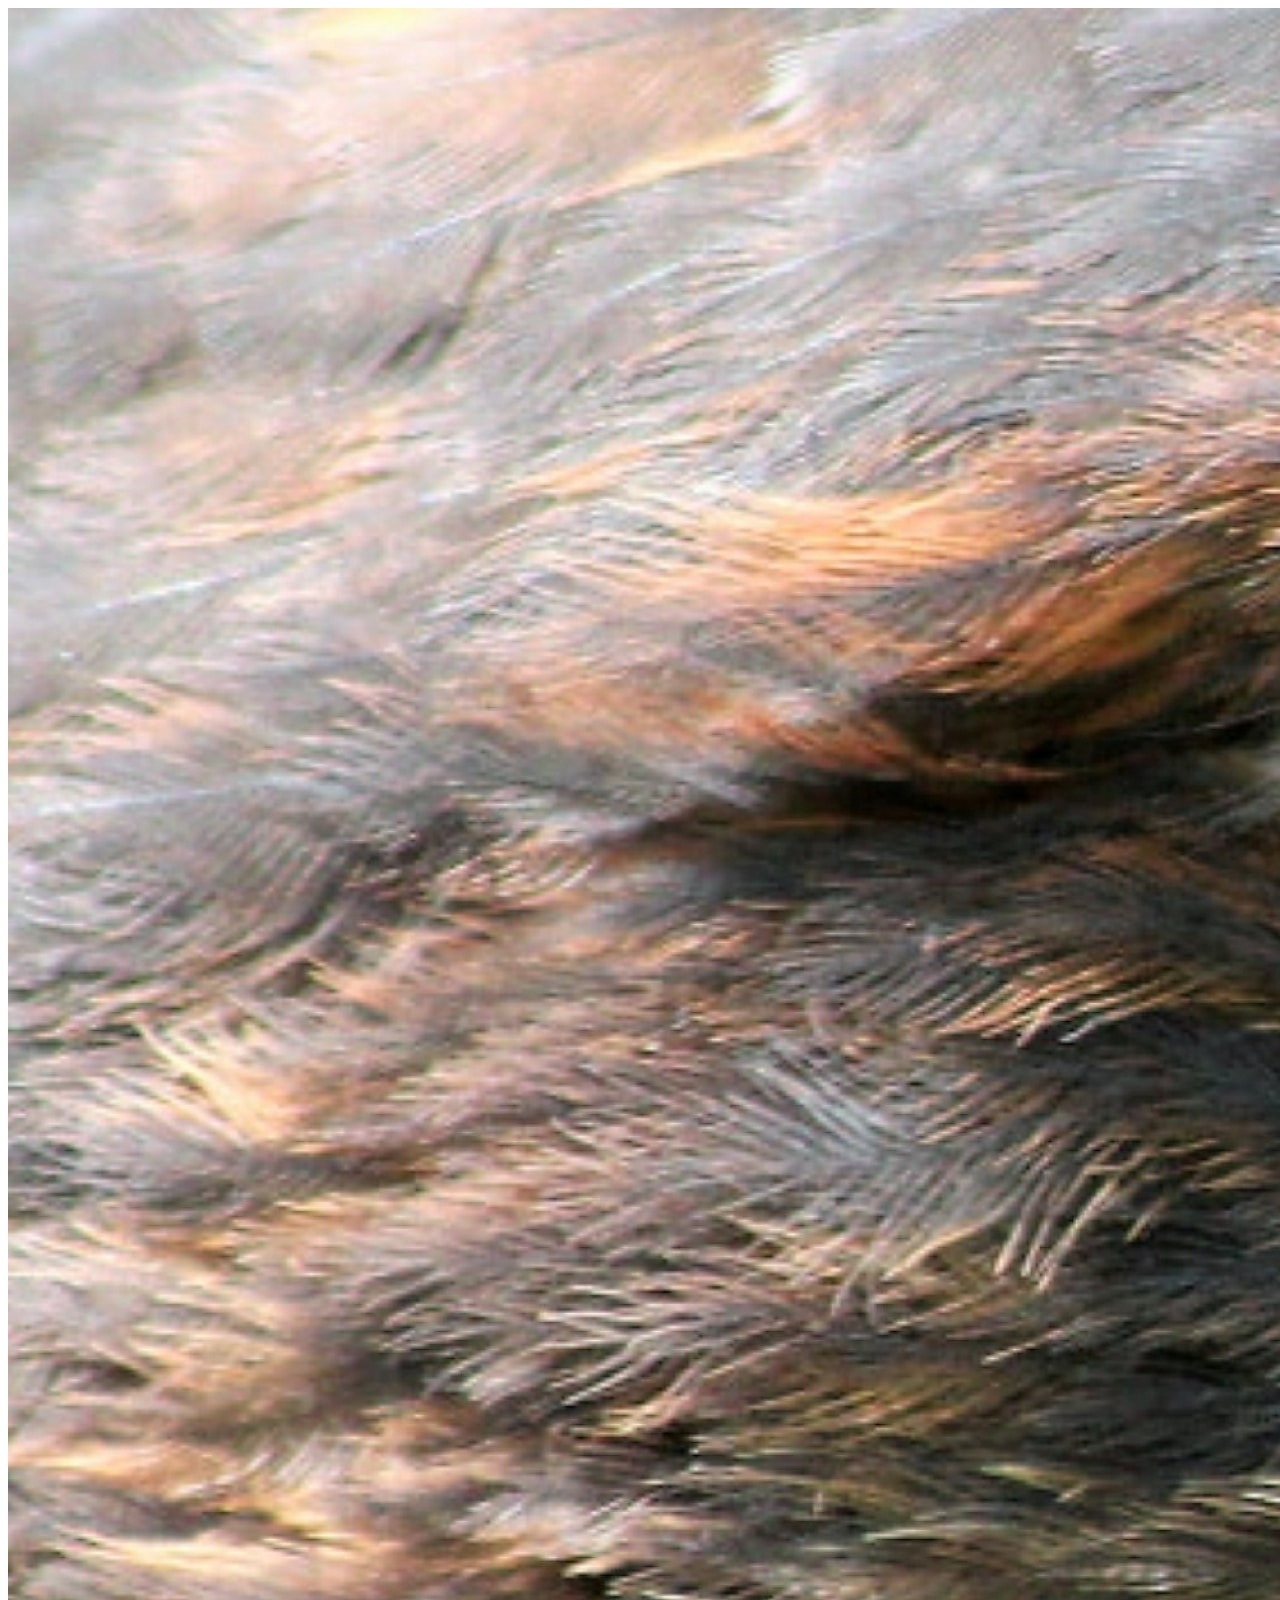
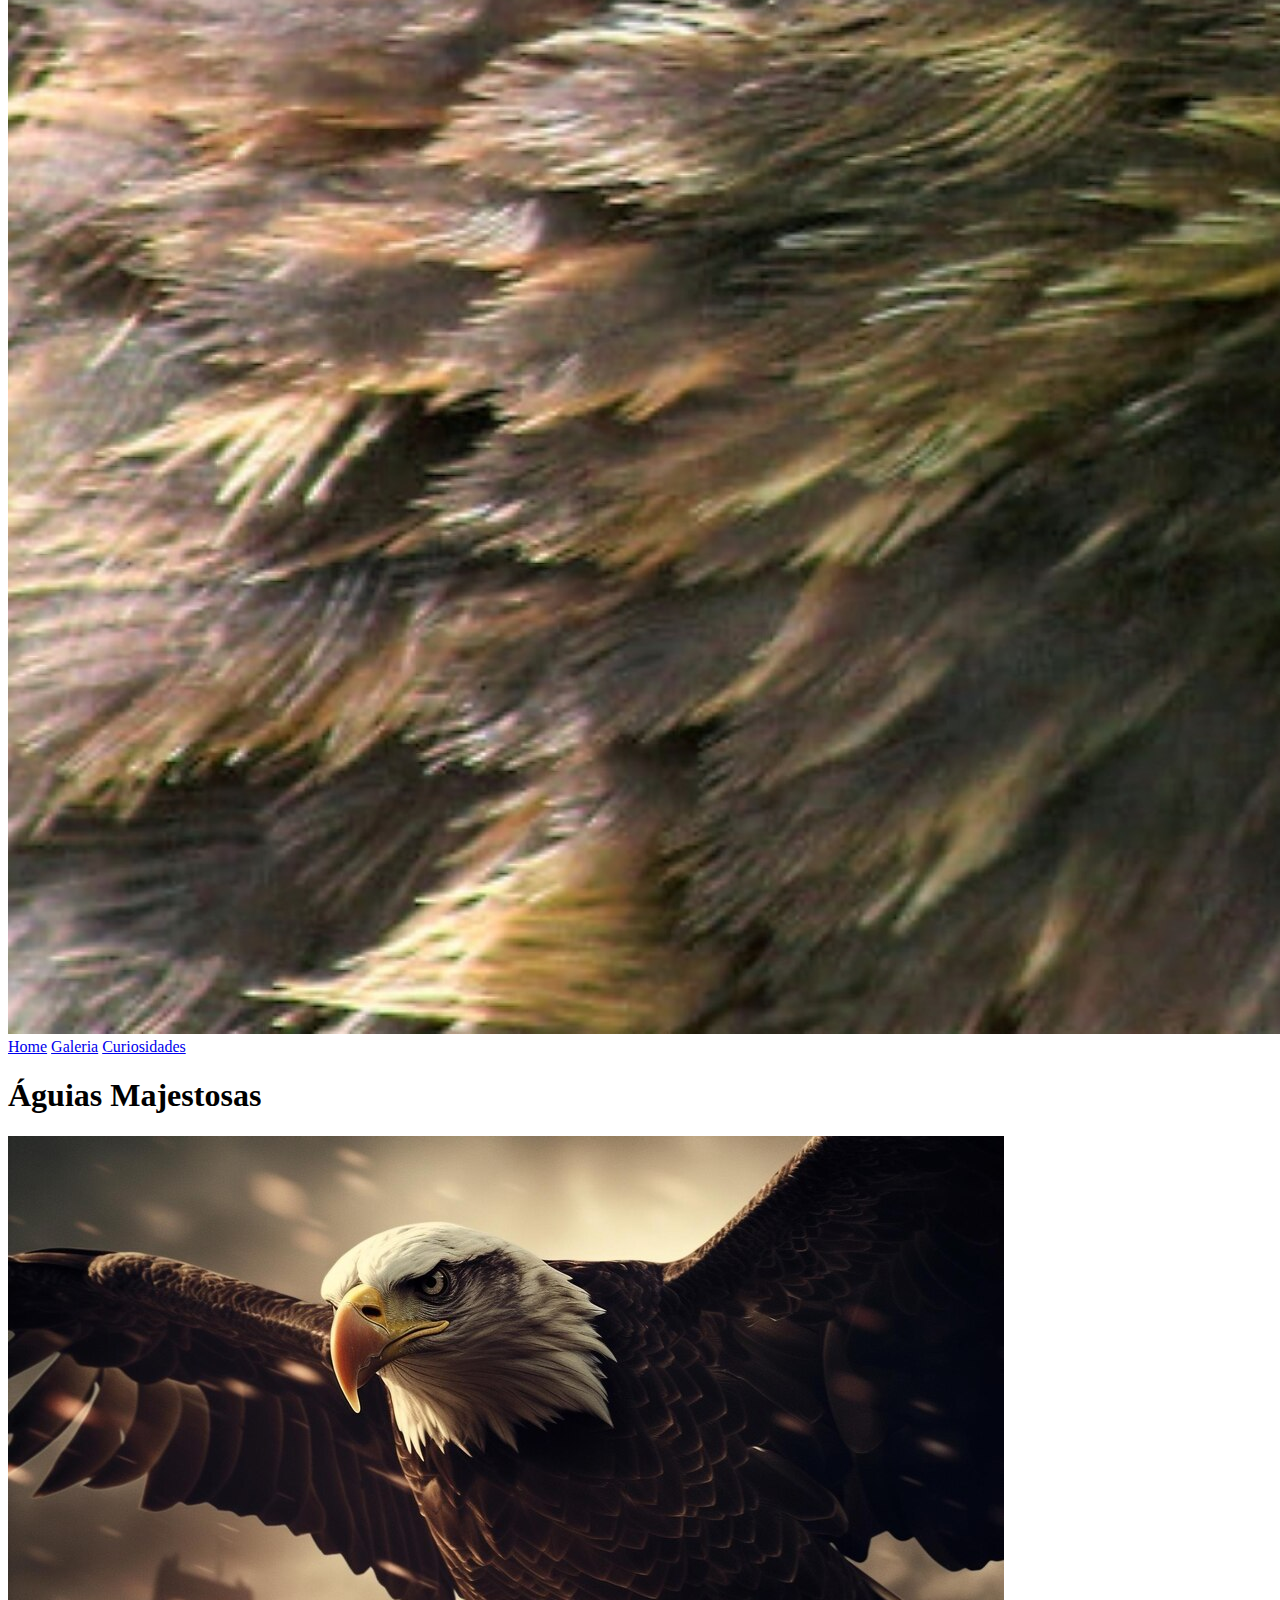
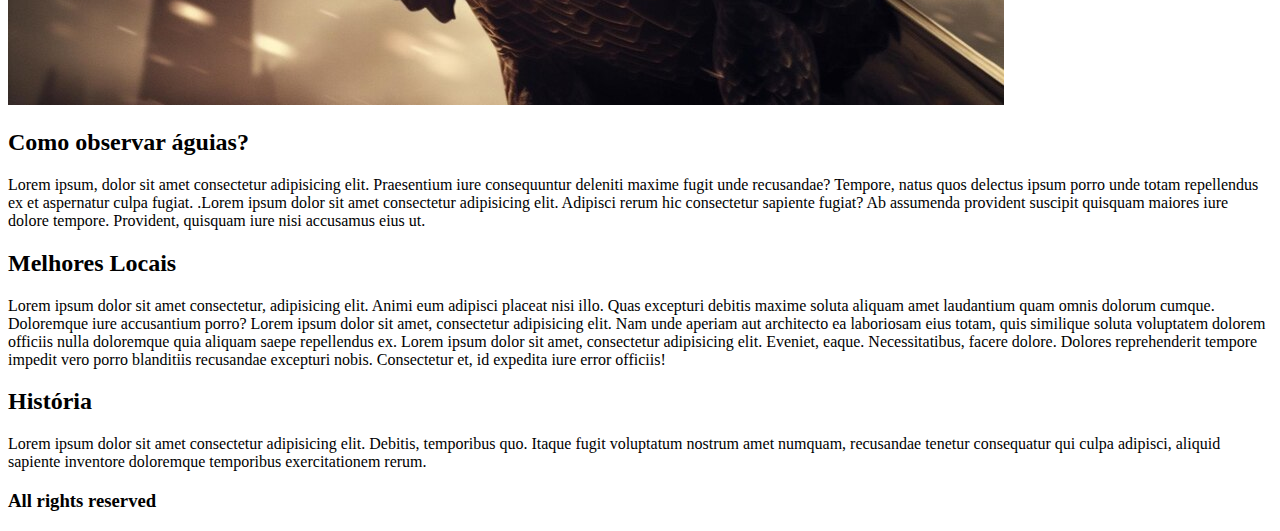
==== index.html @ e8fb38c8 "Aula 4 senai" ====
<!DOCTYPE html>
<html lang="pt-br">

<head>
   <meta charset="UTF-8">
   <meta name="viewport" content="width=device-width, initial-scale=1.0">
   <title>Estruturação de Interface</title>
   <link rel="stylesheet" href="../Material de aula/styles/index.css">
</head>

<body>
   <div id="pagina">
      <header>
         <div id="logo">
            <img src="img/aguia marrom olho.jpg" alt="olhar da águia">
         </div>
         <nav>
            <a href="index.html">Home</a>
            <a href="#">Galeria</a>
            <a href="#">Curiosidades</a>
         </nav>
      </header>
      <main>
         <h1>Águias Majestosas</h1>
         <div id="banner">
            <img src="img/aguia banner.jpg" alt="águia céu nublado">
         </div>  
            <h2>Como observar águias?</h2>
         <p>Lorem ipsum, dolor sit amet consectetur adipisicing elit. Praesentium iure consequuntur deleniti maxime fugit unde recusandae? Tempore, natus quos delectus ipsum porro unde totam repellendus ex et aspernatur culpa fugiat. .Lorem ipsum dolor sit amet consectetur adipisicing elit. Adipisci rerum hic consectetur sapiente fugiat? Ab assumenda provident suscipit quisquam maiores iure dolore tempore. Provident, quisquam iure nisi accusamus eius ut.</p>
         <h2>Melhores Locais</h2>
         <p>Lorem ipsum dolor sit amet consectetur, adipisicing elit. Animi eum adipisci placeat nisi illo. Quas excepturi debitis maxime soluta aliquam amet laudantium quam omnis dolorum cumque. Doloremque iure accusantium porro? Lorem ipsum dolor sit amet, consectetur adipisicing elit. Nam unde aperiam aut architecto ea laboriosam eius totam, quis similique soluta voluptatem dolorem officiis nulla doloremque quia aliquam saepe repellendus ex. Lorem ipsum dolor sit amet, consectetur adipisicing elit. Eveniet, eaque. Necessitatibus, facere dolore. Dolores reprehenderit tempore impedit vero porro blanditiis recusandae excepturi nobis. Consectetur et, id expedita iure error officiis!</p>
         <h2>História</h2>
         <p>Lorem ipsum dolor sit amet consectetur adipisicing elit. Debitis, temporibus quo. Itaque fugit voluptatum nostrum amet numquam, recusandae tenetur consequatur qui culpa adipisci, aliquid sapiente inventore doloremque temporibus exercitationem rerum.</p>
         
      </main>
      <footer>
         <h3>All rights reserved</h3>
      </footer>
   </div>

</body>

</html>
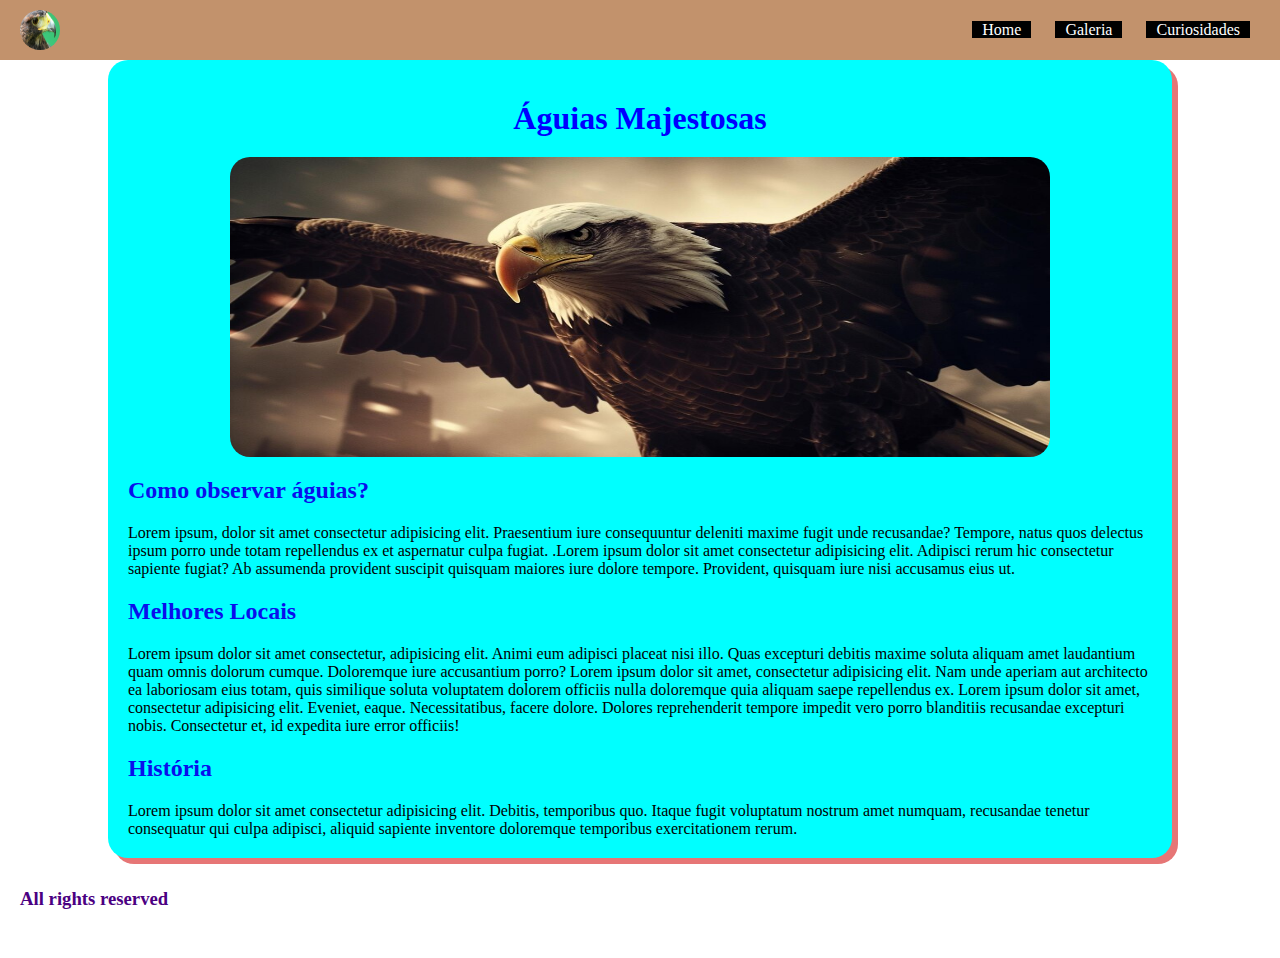
==== commit a4d4998f: "up" ====
--- a/index.html
+++ b/index.html
@@ -5,7 +5,7 @@
    <meta charset="UTF-8">
    <meta name="viewport" content="width=device-width, initial-scale=1.0">
    <title>Estruturação de Interface</title>
-   <link rel="stylesheet" href="../Material de aula/styles/index.css">
+   <link rel="stylesheet" href="styles/index.css">
 </head>
 
 <body>
--- a/styles/index.css
+++ b/styles/index.css
@@ -0,0 +1,91 @@
+* {
+   margin: 0%;
+   padding: 0%;
+}
+
+#pagina {
+   width: 100%;
+   height: auto;
+}
+
+header {
+   width: 100%;
+   height: 40px;
+   padding: 10px 0px;
+   background-color: #c2926c;
+}
+
+#logo {
+   width: 40px;
+   height: 40px;
+   background-color: darkviolet;
+   margin: 0 20px;
+   border-radius: 20px;
+   overflow: hidden;
+   float: left;
+}
+
+#logo img {
+   width: 100%;
+   height: 100%;
+
+}
+
+nav {
+   width: auto;
+   height: 40px;
+   float: right;
+   margin: 0px 20px;
+   line-height: 40px;
+}
+
+nav a {
+   text-decoration: none;
+   font-family: cursive;
+   color: white;
+   background-color: black;
+   padding: 0px 10px;
+   margin: 0px 10px;
+}
+
+main {
+   width: 80%;
+   height: auto;
+   padding: 20px;
+   border-radius: 20px;
+   background-color: aqua;
+   margin: 0px auto;
+   box-shadow: #e67676 6px 6px;
+}
+
+#banner {
+   width: 80%;
+   height: 300px;
+   border-radius: 20px;
+   overflow: hidden;
+   margin: 0px auto;
+}
+#banner img{
+   width: 100%;
+   height: 100%;
+}
+
+h1{
+   text-align: center;
+   margin: 20px auto;
+   color: blue;
+}
+
+h2{
+   margin: 20px auto;
+   color: #0a0eec;
+}
+
+footer{
+   width: 100%;
+   height: 40px;
+   padding: 10px 0px;
+   font-family: cursive;
+   color: indigo;
+   margin: 20px;
+}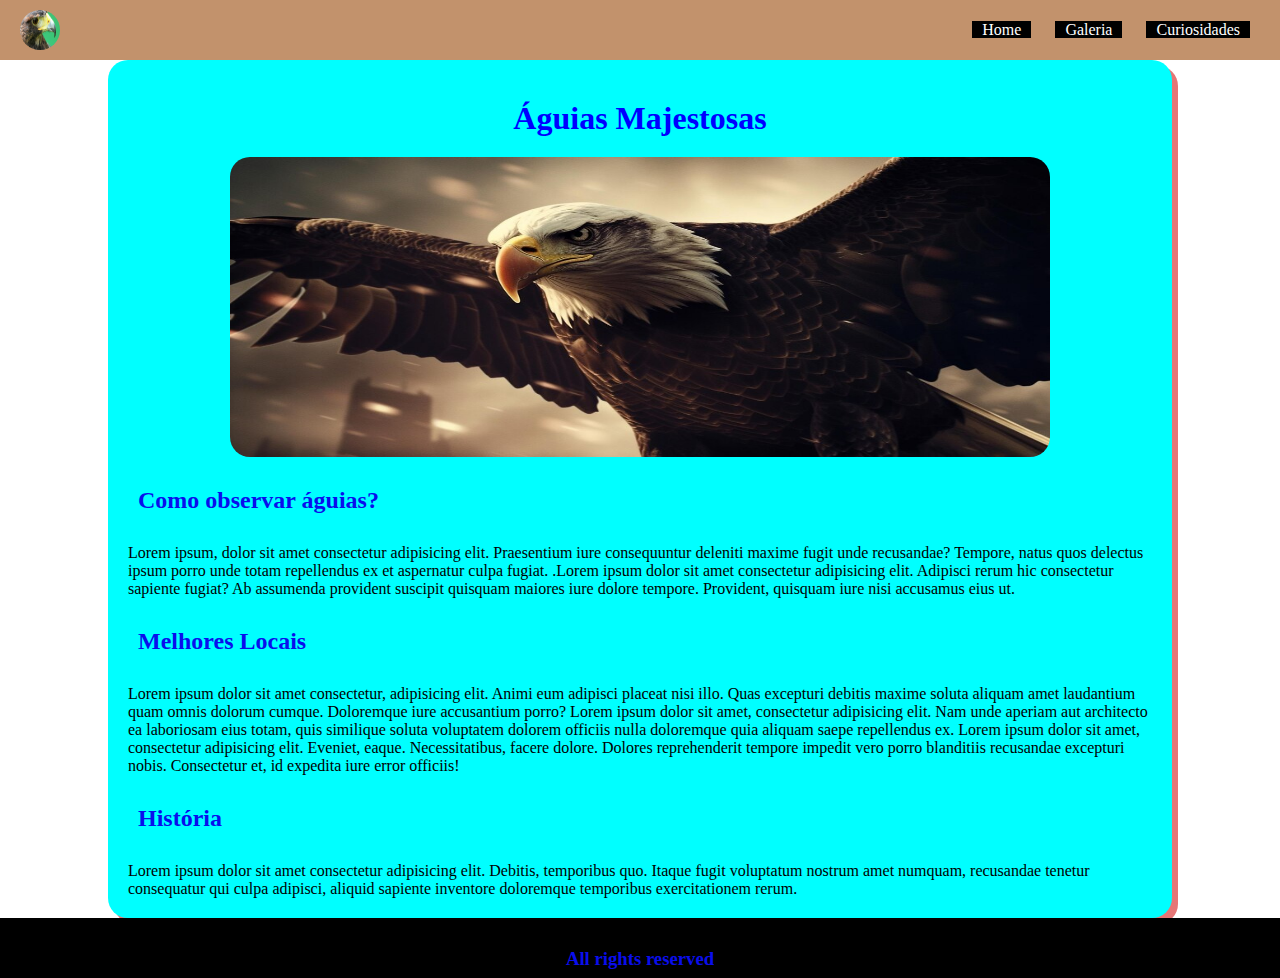
==== commit 58022537: "up no site" ====
--- a/index.html
+++ b/index.html
@@ -6,6 +6,8 @@
    <meta name="viewport" content="width=device-width, initial-scale=1.0">
    <title>Estruturação de Interface</title>
    <link rel="stylesheet" href="styles/index.css">
+   <link rel="shortcut icon" href="img/aguia marrom olho.jpg" type="image/x-icon">
+   <link rel="stylesheet" href="styles/geral.css">
 </head>
 
 <body>
@@ -15,23 +17,35 @@
             <img src="img/aguia marrom olho.jpg" alt="olhar da águia">
          </div>
          <nav>
-            <a href="index.html">Home</a>
-            <a href="#">Galeria</a>
-            <a href="#">Curiosidades</a>
+            <a href="index.html" target="_blank">Home</a>
+            <a href="pages/galeria.html" target="_blank">Galeria</a>
+            <a href="pages/curiosidades.html" target="_blank">Curiosidades</a>
          </nav>
       </header>
       <main>
          <h1>Águias Majestosas</h1>
          <div id="banner">
             <img src="img/aguia banner.jpg" alt="águia céu nublado">
-         </div>  
-            <h2>Como observar águias?</h2>
-         <p>Lorem ipsum, dolor sit amet consectetur adipisicing elit. Praesentium iure consequuntur deleniti maxime fugit unde recusandae? Tempore, natus quos delectus ipsum porro unde totam repellendus ex et aspernatur culpa fugiat. .Lorem ipsum dolor sit amet consectetur adipisicing elit. Adipisci rerum hic consectetur sapiente fugiat? Ab assumenda provident suscipit quisquam maiores iure dolore tempore. Provident, quisquam iure nisi accusamus eius ut.</p>
+         </div>
+         <h2>Como observar águias?</h2>
+         <p>Lorem ipsum, dolor sit amet consectetur adipisicing elit. Praesentium iure consequuntur deleniti maxime
+            fugit unde recusandae? Tempore, natus quos delectus ipsum porro unde totam repellendus ex et aspernatur
+            culpa fugiat. .Lorem ipsum dolor sit amet consectetur adipisicing elit. Adipisci rerum hic consectetur
+            sapiente fugiat? Ab assumenda provident suscipit quisquam maiores iure dolore tempore. Provident, quisquam
+            iure nisi accusamus eius ut.</p>
          <h2>Melhores Locais</h2>
-         <p>Lorem ipsum dolor sit amet consectetur, adipisicing elit. Animi eum adipisci placeat nisi illo. Quas excepturi debitis maxime soluta aliquam amet laudantium quam omnis dolorum cumque. Doloremque iure accusantium porro? Lorem ipsum dolor sit amet, consectetur adipisicing elit. Nam unde aperiam aut architecto ea laboriosam eius totam, quis similique soluta voluptatem dolorem officiis nulla doloremque quia aliquam saepe repellendus ex. Lorem ipsum dolor sit amet, consectetur adipisicing elit. Eveniet, eaque. Necessitatibus, facere dolore. Dolores reprehenderit tempore impedit vero porro blanditiis recusandae excepturi nobis. Consectetur et, id expedita iure error officiis!</p>
+         <p>Lorem ipsum dolor sit amet consectetur, adipisicing elit. Animi eum adipisci placeat nisi illo. Quas
+            excepturi debitis maxime soluta aliquam amet laudantium quam omnis dolorum cumque. Doloremque iure
+            accusantium porro? Lorem ipsum dolor sit amet, consectetur adipisicing elit. Nam unde aperiam aut architecto
+            ea laboriosam eius totam, quis similique soluta voluptatem dolorem officiis nulla doloremque quia aliquam
+            saepe repellendus ex. Lorem ipsum dolor sit amet, consectetur adipisicing elit. Eveniet, eaque.
+            Necessitatibus, facere dolore. Dolores reprehenderit tempore impedit vero porro blanditiis recusandae
+            excepturi nobis. Consectetur et, id expedita iure error officiis!</p>
          <h2>História</h2>
-         <p>Lorem ipsum dolor sit amet consectetur adipisicing elit. Debitis, temporibus quo. Itaque fugit voluptatum nostrum amet numquam, recusandae tenetur consequatur qui culpa adipisci, aliquid sapiente inventore doloremque temporibus exercitationem rerum.</p>
-         
+         <p>Lorem ipsum dolor sit amet consectetur adipisicing elit. Debitis, temporibus quo. Itaque fugit voluptatum
+            nostrum amet numquam, recusandae tenetur consequatur qui culpa adipisci, aliquid sapiente inventore
+            doloremque temporibus exercitationem rerum.</p>
+
       </main>
       <footer>
          <h3>All rights reserved</h3>
--- a/styles/index.css
+++ b/styles/index.css
@@ -1,53 +1,3 @@
-* {
-   margin: 0%;
-   padding: 0%;
-}
-
-#pagina {
-   width: 100%;
-   height: auto;
-}
-
-header {
-   width: 100%;
-   height: 40px;
-   padding: 10px 0px;
-   background-color: #c2926c;
-}
-
-#logo {
-   width: 40px;
-   height: 40px;
-   background-color: darkviolet;
-   margin: 0 20px;
-   border-radius: 20px;
-   overflow: hidden;
-   float: left;
-}
-
-#logo img {
-   width: 100%;
-   height: 100%;
-
-}
-
-nav {
-   width: auto;
-   height: 40px;
-   float: right;
-   margin: 0px 20px;
-   line-height: 40px;
-}
-
-nav a {
-   text-decoration: none;
-   font-family: cursive;
-   color: white;
-   background-color: black;
-   padding: 0px 10px;
-   margin: 0px 10px;
-}
-
 main {
    width: 80%;
    height: auto;
@@ -65,27 +15,19 @@
    overflow: hidden;
    margin: 0px auto;
 }
-#banner img{
+
+#banner img {
    width: 100%;
    height: 100%;
 }
 
-h1{
+h1 {
    text-align: center;
    margin: 20px auto;
    color: blue;
 }
 
-h2{
+h2 {
    margin: 20px auto;
    color: #0a0eec;
-}
-
-footer{
-   width: 100%;
-   height: 40px;
-   padding: 10px 0px;
-   font-family: cursive;
-   color: indigo;
-   margin: 20px;
 }--- a/styles/geral.css
+++ b/styles/geral.css
@@ -0,0 +1,77 @@
+* {
+   margin: 0%;
+   padding: 0%;
+}
+
+#pagina {
+   width: 100%;
+   height: auto;
+}
+
+header {
+   width: 100%;
+   height: 40px;
+   padding: 10px 0px;
+   background-color: #c2926c;
+}
+
+#logo {
+   width: 40px;
+   height: 40px;
+   background-color: darkviolet;
+   margin: 0 20px;
+   border-radius: 20px;
+   overflow: hidden;
+   float: left;
+}
+
+#logo img {
+   width: 100%;
+   height: 100%;
+
+}
+
+nav {
+   width: auto;
+   height: 40px;
+   float: right;
+   margin: 0px 20px;
+   line-height: 40px;
+}
+
+nav a {
+   text-decoration: none;
+   font-family: cursive;
+   color: white;
+   background-color: black;
+   padding: 0px 10px;
+   margin: 0px 10px;
+}
+
+h1 {
+   text-align: center;
+   margin: 20px auto;
+   color: blue;
+}
+
+h2 {
+   text-align: left;
+   padding: 10px;
+   color: #0a0eec;
+}
+
+h3 {
+   margin: 20px 10px;
+   color: #0a0eec;
+}
+
+footer {
+   width: 100%;
+   height: 40px;
+   padding: 10px 0px;
+   font-family: cursive;
+   color: white;
+   margin: 0px auto;
+   background-color: black;
+   text-align: center;
+}